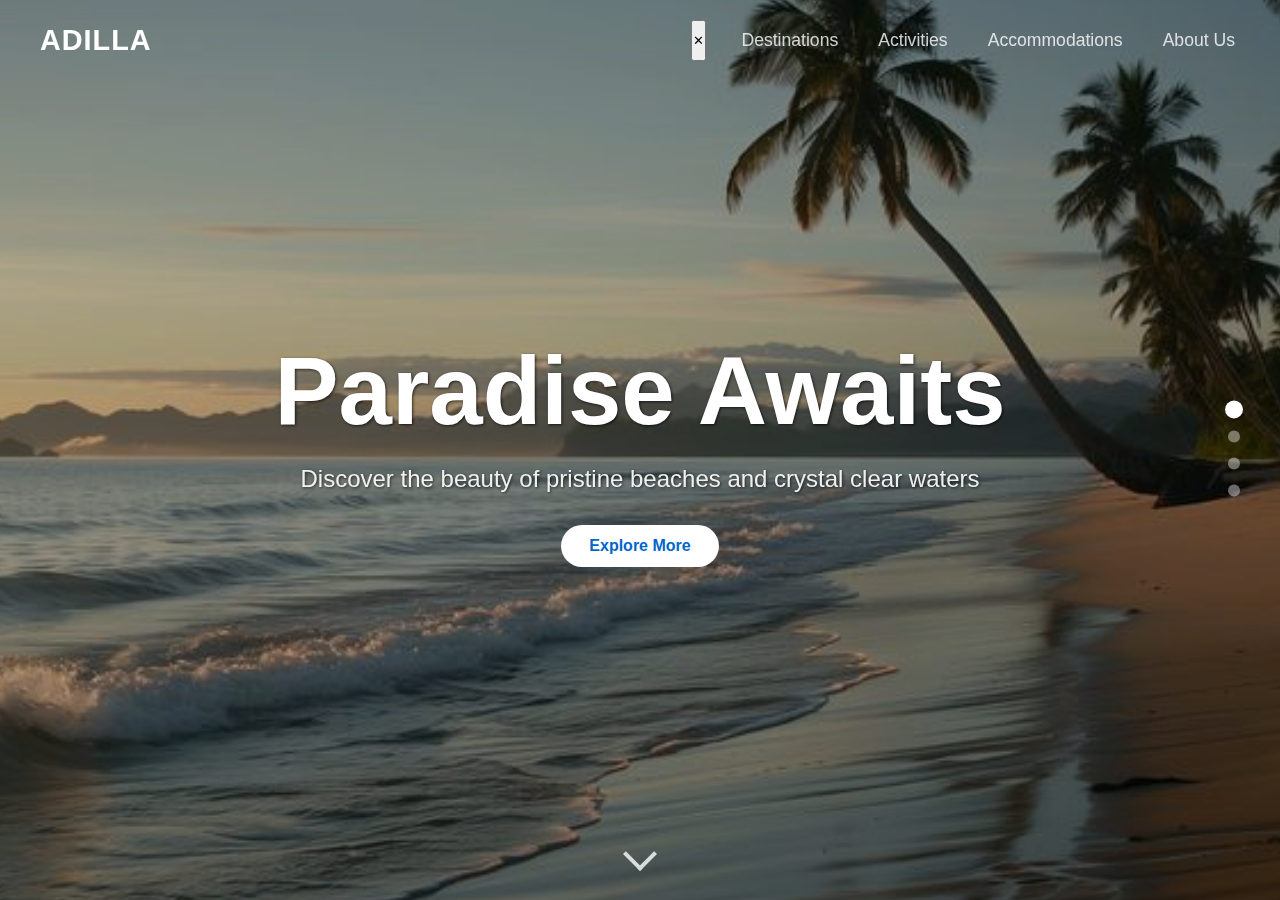
==== index.html @ 9ad41ff4 "updated index html" ====
<!DOCTYPE html>
<html lang="en">
<head>
  <meta charset="UTF-8">
  <meta name="viewport" content="width=device-width, initial-scale=1.0">
  <title>Scroll Snap Animation - Beach Theme</title>
  <style>
    * {
      margin: 0;
      padding: 0;
      box-sizing: border-box;
      font-family: 'Inter', -apple-system, BlinkMacSystemFont, 'Segoe UI', Roboto, sans-serif;
    }

    body {
      overflow-x: hidden;
      color: #fff;
    }

    .scroll-container {
      height: 100vh;
      overflow-y: scroll;
      scroll-snap-type: y mandatory;
      position: relative;
    }

    .scroll-container::-webkit-scrollbar {
      display: none;
    }

    .section {
      height: 100vh;
      display: flex;
      flex-direction: column;
      justify-content: center;
      align-items: center;
      scroll-snap-align: start;
      position: relative;
      overflow: hidden;
    }

    .content {
      max-width: 800px;
      text-align: center;
      padding: 0 20px;
      z-index: 10;
      opacity: 0;
      transform: translateY(50px);
      transition: opacity 0.8s ease, transform 0.8s ease;
      text-shadow: 1px 1px 3px rgba(0, 0, 0, 0.7);
    }

    .is-active .content {
      opacity: 1;
      transform: translateY(0);
    }

    h1 {
      font-size: 6rem;
      margin-bottom: 1rem;
      line-height: 1.2;
    }

    p {
      font-size: 1.5rem;
      margin-bottom: 2rem;
      opacity: 0.9;
    }

    .btn {
      display: inline-block;
      padding: 12px 28px;
      background: #fff;
      color: #0066CC;
      font-weight: 600;
      border-radius: 30px;
      text-decoration: none;
      font-size: 1rem;
      transition: transform 0.3s ease, box-shadow 0.3s ease;
      text-shadow: none;
    }

    .btn:hover {
      transform: translateY(-3px);
      box-shadow: 0 10px 20px rgba(0, 0, 0, 0.2);
    }

    .background {
      position: absolute;
      top: 0;
      left: 0;
      width: 100%;
      height: 100%;
      z-index: 1;
      transition: transform 1s ease;
      background-size: cover;
      background-position: center;
      filter: brightness(0.8);
    }

    .section.is-active .background {
      transform: scale(1.05);
    }

    .section:nth-child(1) .background {
      background-image: url('1.jpg');
      /* Replace with actual beach image 1 */
    }

    .section:nth-child(2) .background {
      background-image: url('kilili1.jpg');
      /* Replace with actual beach image 2 */
    }

    .section:nth-child(3) .background {
      background-image: url('77.jpg');
      /* Replace with actual beach image 3 */
    }

    .section:nth-child(4) .background {
      background-image: url('55.jpg');
      /* Replace with actual beach image 4 */
    }

    .overlay {
      position: absolute;
      top: 0;
      left: 0;
      width: 100%;
      height: 100%;
      background: rgba(0, 0, 0, 0.1);
      z-index: 2;
    }

    .dots-nav {
      position: fixed;
      right: 40px;
      top: 50%;
      transform: translateY(-50%);
      z-index: 100;
      display: flex;
      flex-direction: column;
      align-items: center;
      gap: 15px;
    }

    .dot {
      width: 12px;
      height: 12px;
      border-radius: 50%;
      background: rgba(255, 255, 255, 0.4);
      cursor: pointer;
      transition: transform 0.3s ease, background 0.3s ease;
    }

    .dot.active {
      background: white;
      transform: scale(1.5);
    }

    .scroll-hint {
      position: fixed;
      bottom: 30px;
      left: 50%;
      transform: translateX(-50%);
      z-index: 100;
      opacity: 0.8;
      animation: bounce 2s infinite;
    }

    @keyframes bounce {
      0%, 20%, 50%, 80%, 100% {
        transform: translateY(0) translateX(-50%);
      }
      40% {
        transform: translateY(-20px) translateX(-50%);
      }
      60% {
        transform: translateY(-10px) translateX(-50%);
      }
    }

    .scroll-arrow {
      width: 24px;
      height: 24px;
      border: solid white;
      border-width: 0 4px 4px 0;
      display: inline-block;
      transform: rotate(45deg);
    }

    /* Beach-themed animated elements */
    .wave {
      position: absolute;
      bottom: -20px;
      left: 0;
      width: 100%;
      height: 100px;
      background: url('/api/placeholder/1920/200');
      /* Replace with wave pattern image */
      background-size: 1000px 100px;
      opacity: 0.3;
      z-index: 3;
      animation: wave 15s linear infinite;
    }

    .wave.wave-1 {
      opacity: 0.3;
      animation: wave 15s linear infinite;
    }

    .wave.wave-2 {
      opacity: 0.2;
      animation: wave-reverse 20s linear infinite;
    }

    @keyframes wave {
      0% {
        background-position-x: 0;
      }
      100% {
        background-position-x: 1000px;
      }
    }

    @keyframes wave-reverse {
      0% {
        background-position-x: 1000px;
      }
      100% {
        background-position-x: 0;
      }
    }

    /* Navigation Bar Styles */
    .navbar {
      position: fixed;
      width: 100%;
      top: 0;
      left: 0;
      padding: 20px 40px;
      display: flex;
      justify-content: space-between;
      align-items: center;
      z-index: 1000;
      transition: opacity 0.5s ease, transform 0.5s ease;
    }

    .navbar.hidden {
      opacity: 0;
      transform: translateY(-100%);
      pointer-events: none;
    }

    .logo {
      font-size: 1.8rem;
      font-weight: 700;
      color: white;
      text-decoration: none;
      letter-spacing: 1px;
    }

    .nav-links {
      display: flex;
      list-style: none;
      gap: 30px;
    }

    .nav-item {
      position: relative;
    }

    .nav-link {
      color: white;
      text-decoration: none;
      font-size: 1.1rem;
      padding: 10px 5px;
      cursor: pointer;
      opacity: 0.8;
      transition: opacity 0.3s ease;
      display: block;
    }

    .nav-link:hover {
      opacity: 1;
    }

    .dropdown {
      position: absolute;
      top: 100%;
      left: 50%;
      transform: translateX(-50%) translateY(10px);
      background: rgba(0, 0, 0, 0.85);
      backdrop-filter: blur(10px);
      border-radius: 8px;
      width: 220px;
      padding: 15px;
      opacity: 0;
      visibility: hidden;
      transition: all 0.3s ease;
      box-shadow: 0 5px 20px rgba(0, 0, 0, 0.2);
    }

    .nav-item:hover .dropdown {
      opacity: 1;
      visibility: visible;
      transform: translateX(-50%) translateY(0);
    }

    .dropdown-link {
      display: block;
      color: white;
      text-decoration: none;
      padding: 8px 10px;
      border-radius: 5px;
      transition: background 0.3s ease;
      font-size: 0.95rem;
    }

    .dropdown-link:hover {
      background: rgba(255, 255, 255, 0.1);
    }

    .dropdown-divider {
      height: 1px;
      margin: 8px 0;
      background: rgba(255, 255, 255, 0.2);
    }

    .dropdown-title {
      display: block;
      color: rgba(255, 255, 255, 0.6);
      font-size: 0.8rem;
      padding: 8px 10px 4px;
      text-transform: uppercase;
      letter-spacing: 1px;
    }

    .mobile-nav-toggle {
      display: none;
      background: none;
      border: none;
      color: white;
      font-size: 1.5rem;
      cursor: pointer;
    }

    @media (max-width: 768px) {
      .mobile-nav-toggle {
        display: block;
      }

      .nav-links {
        position: fixed;
        top: 0;
        right: 0;
        height: 100vh;
        background: rgba(0, 0, 0, 0.9);
        backdrop-filter: blur(10px);
        width: 250px;
        flex-direction: column;
        padding: 80px 20px;
        transform: translateX(100%);
        transition: transform 0.4s ease;
        gap: 10px;
      }

      .nav-links.active {
        transform: translateX(0);
      }

      .dropdown {
        position: static;
        transform: none;
        background: transparent;
        width: 100%;
        box-shadow: none;
        padding: 5px 0 5px 15px;
        margin-top: 0;
        display: none;
      }

      .nav-item:hover .dropdown {
        transform: none;
      }

      .nav-item.active .dropdown {
        display: block;
      }

      .mobile-nav-close {
        position: absolute;
        top: 20px;
        right: 20px;
        background: transparent;
        border: none;
        color: white;
        font-size: 1.5rem;
        cursor: pointer;
      }
    }
    * {
    box-sizing: border-box;
}

body {
    margin: 0;
    font-family: Arial, sans-serif;
    background-color: #f0f0f0;
    
}

.product-container {
    display: flex;
    overflow-x: auto;
    padding: 20px;
}

.product-card {
    position: relative;
    width: 300px;
    height: 200px;
    margin-right: 20px;
    background-size: cover;
    background-position: center;
    color: white;
    display: flex;
  
    padding: 20px;
    transition: transform 2s ease, width 0.8s ease, height 0.8s ease;
    border-radius: 10px;
    cursor: pointer;
}

.product-card:hover {
    position: fixed;
    left: 20px;
    top: 0;
    left: 0;
    width: 90vw;
    height: 90vh;
    z-index: 10;
    transform: scale(1);
}

.product-card h2 {
    margin: 0;
}

.product-card p {
    margin: 0;
}
  </style>
</head>
<body>
  <!-- Navigation Bar -->
  <nav class="navbar" id="navbar">
    <a href="#" class="logo">ADILLA</a>
    <button class="mobile-nav-toggle" id="mobileNavToggle">☰</button>
    <ul class="nav-links" id="navLinks">
      <button class="mobile-nav-close" id="mobileNavClose">✕</button>
      <li class="nav-item">
        <a class="nav-link">Destinations</a>
        <div class="dropdown">
          <span class="dropdown-title">Popular Places</span>
          <a href="#" class="dropdown-link">Tropical Islands</a>
          <a href="#" class="dropdown-link">Hidden Beaches</a>
          <a href="#" class="dropdown-link">Luxury Resorts</a>
          <div class="dropdown-divider"></div>
          <span class="dropdown-title">Regions</span>
          <a href="#" class="dropdown-link">Caribbean</a>
          <a href="#" class="dropdown-link">Mediterranean</a>
          <a href="#" class="dropdown-link">Southeast Asia</a>
        </div>
      </li>
      <li class="nav-item">
        <a class="nav-link">Activities</a>
        <div class="dropdown">
          <a href="#" class="dropdown-link">Snorkeling</a>
          <a href="#" class="dropdown-link">Scuba Diving</a>
          <a href="#" class="dropdown-link">Beach Volleyball</a>
          <a href="#" class="dropdown-link">Surfing</a>
          <a href="#" class="dropdown-link">Jet Skiing</a>
          <a href="#" class="dropdown-link">Beach Yoga</a>
        </div>
      </li>
      <li class="nav-item">
        <a class="nav-link">Accommodations</a>
        <div class="dropdown">
          <a href="#" class="dropdown-link">Beach Resorts</a>
          <a href="#" class="dropdown-link">Villas</a>
          <a href="#" class="dropdown-link">Beach Houses</a>
          <a href="#" class="dropdown-link">Ocean View Hotels</a>
          <a href="#" class="dropdown-link">Eco Friendly Stays</a>
        </div>
      </li>
      <li class="nav-item">
        <a class="nav-link">About Us</a>
        <div class="dropdown">
          <a href="#" class="dropdown-link">Our Story</a>
          <a href="#" class="dropdown-link">Team</a>
          <a href="#" class="dropdown-link">Testimonials</a>
          <a href="#" class="dropdown-link">Contact</a>
        </div>
      </li>
    </ul>
  </nav>

  <div class="scroll-container" id="scrollContainer">
    <section class="section" id="section1">
      <div class="background"></div>
      <div class="overlay"></div>
      <div class="content">
        <h1>Paradise Awaits</h1>
        <p>Discover the beauty of pristine beaches and crystal clear waters</p>
        <a href="#section2" class="btn js-scroll">Explore More</a>
      </div>
      <div class="wave wave-1"></div>
      <div class="wave wave-2"></div>
    </section>

    <section class="section" id="section2">
      <div class="background"></div>
      <div class="overlay"></div>
      <div class="content">
        <h1>Kilili resort</h1>
        <p>Experience breathtaking views as the sun meets the horizon</p>
        <a href="#section3" class="btn js-scroll">Next Section</a>
      </div>
      <div class="wave wave-1"></div>
      <div class="wave wave-2"></div>
    </section>

    <section class="section" id="section3">
      <div class="background"></div>
      <div class="overlay"></div>
      <div class="content">
        <h1>Turtle bay resort</h1>
        <p>Palm trees swaying in the gentle ocean breeze</p>
        <a href="turtlebay.html" >Continue</a>
      </div>
      <div class="wave wave-1"></div>
      <div class="wave wave-2"></div>
    </section>

    <section class="section" id="section4">
      <div class="background"></div>
      <div class="overlay"></div>
      <div class="content">
        <h1>lily palm resort</h1>
        <p>Plan your escape to these beautiful shores today</p>
        <a href="#section1" class="btn js-scroll">Back to Top</a>
      </div>
      

      <div class="wave wave-1"></div>
      <div class="wave wave-2"></div>
    </section>
        <section class="display">
            <div class="product-container">
                <div class="product-card" style="background-image: url('22.jpg');">
                    <h2>Product 1</h2>
                    <p>Description of Product 1</p>
                </div>
                <div class="product-card" style="background-image: url('22.jpg');">
                    <h2>Product 2</h2>
                    <p>Description of Product 2</p>
                </div>
                <div class="product-card" style="background-image: url('22.jpg');">
                    <h2>Product 3</h2>
                    <p>Description of Product 3</p>
                </div>
                <div class="product-card" style="background-image: url('22.jpg');">
                    <h2>Product 4</h2>
                    <p>Description of Product 4</p>
                </div>
                <div class="product-card" style="background-image: url('22.jpg');">
                    <h2>Product 1</h2>
                    <p>Description of Product 1</p>
                </div>
                <div class="product-card" style="background-image: url('22.jpg');">
                    <h2>Product 2</h2>
                    <p>Description of Product 2</p>
                </div>
                <div class="product-card" style="background-image: url('22.jpg');">
                    <h2>Product 3</h2>
                    <p>Description of Product 3</p>
                </div>
                <div class="product-card" style="background-image: url('22.jpg');">
                    <h2>Product 4</h2>
                    <p>Description of Product 4</p>
                </div>
            </div>
            <script></script>
        
        </section>
  </div>

  <div class="dots-nav" id="dotsNav">
    <span class="dot active" data-index="0"></span>
    <span class="dot" data-index="1"></span>
    <span class="dot" data-index="2"></span>
    <span class="dot" data-index="3"></span>
  </div>

  <div class="scroll-hint" id="scrollHint">
    <span class="scroll-arrow"></span>
  </div>

  <script>
    document.addEventListener('DOMContentLoaded', function() {
      const sections = document.querySelectorAll('.section');
      const dots = document.querySelectorAll('.dot');
      const container = document.getElementById('scrollContainer');
      const scrollHint = document.getElementById('scrollHint');
      const navbar = document.getElementById('navbar');
      const mobileNavToggle = document.getElementById('mobileNavToggle');
      const mobileNavClose = document.getElementById('mobileNavClose');
      const navLinks = document.getElementById('navLinks');
      const navItems = document.querySelectorAll('.nav-item');
      
      let currentIndex = 0;
      let isScrolling = false;
      let touchStartY = 0;
      let touchEndY = 0;

      // Initial active class
      sections[0].classList.add('is-active');

      // Mobile nav toggle
      mobileNavToggle.addEventListener('click', function() {
        navLinks.classList.add('active');
      });

      mobileNavClose.addEventListener('click', function() {
        navLinks.classList.remove('active');
      });

      // Mobile dropdown toggle
      if (window.innerWidth <= 768) {
        navItems.forEach(item => {
          const link = item.querySelector('.nav-link');
          link.addEventListener('click', function(e) {
            e.preventDefault();
            item.classList.toggle('active');
          });
        });
      }

      // Update active section based on scroll position
      function updateActiveSection() {
        const scrollPosition = container.scrollTop;
        const windowHeight = window.innerHeight;
        
        sections.forEach((section, index) => {
          const sectionTop = index * windowHeight;
          const sectionBottom = sectionTop + windowHeight;
          
          if (scrollPosition >= sectionTop && scrollPosition < sectionBottom) {
            if (currentIndex !== index) {
              sections.forEach(s => s.classList.remove('is-active'));
              dots.forEach(d => d.classList.remove('active'));
              
              sections[index].classList.add('is-active');
              dots[index].classList.add('active');
              currentIndex = index;

              // Hide scroll hint after first scroll
              if (index > 0) {
                scrollHint.style.opacity = '0';
              }

              // Show/hide navbar based on section
              if (index === 0) {
                navbar.classList.remove('hidden');
              } else {
                navbar.classList.add('hidden');
              }
            }
          }
        });
      }

      // Smooth scroll to section
      function scrollToSection(index) {
        if (isScrolling) return;
        isScrolling = true;
        
        const targetPosition = index * window.innerHeight;
        container.scrollTo({
          top: targetPosition,
          behavior: 'smooth'
        });
        
        setTimeout(() => {
          isScrolling = false;
        }, 1000);
      }

      // Click handlers for dots
      dots.forEach(dot => {
        dot.addEventListener('click', function() {
          const index = parseInt(this.getAttribute('data-index'));
          scrollToSection(index);
        });
      });

      // Click handlers for buttons
      document.querySelectorAll('.js-scroll').forEach(button => {
        button.addEventListener('click', function(e) {
          e.preventDefault();
          const target = this.getAttribute('href').substring(1);
          const targetSection = document.getElementById(target);
          const index = Array.from(sections).indexOf(targetSection);
          scrollToSection(index);
        });
      });

      // Touch events for mobile
      container.addEventListener('touchstart', function(e) {
        touchStartY = e.touches[0].clientY;
      });

      container.addEventListener('touchend', function(e) {
        touchEndY = e.changedTouches[0].clientY;
        const diff = touchStartY - touchEndY;
        
        if (Math.abs(diff) > 50) {
          if (diff > 0 && currentIndex < sections.length - 1) {
            // Swipe up - go to next section
            scrollToSection(currentIndex + 1);
          } else if (diff < 0 && currentIndex > 0) {
            // Swipe down - go to previous section
            scrollToSection(currentIndex - 1);
          }
        }
      });

      // Wheel event for desktop
      container.addEventListener('wheel', function(e) {
        e.preventDefault();
        
        if (isScrolling) return;
        
        if (e.deltaY > 0 && currentIndex < sections.length - 1) {
          // Scroll down - go to next section
          scrollToSection(currentIndex + 1);
        } else if (e.deltaY < 0 && currentIndex > 0) {
          // Scroll up - go to previous section
          scrollToSection(currentIndex - 1);
        }
      }, { passive: false });

      // Scroll event
      container.addEventListener('scroll', function() {
        updateActiveSection();
      });

      // Initialize
      updateActiveSection();

      // Activate sections on page load
      setTimeout(() => {
        sections[0].classList.add('is-active');
      }, 100);
    });
    const productCards = document.querySelectorAll('.product-card');

productCards.forEach(card => {
    card.addEventListener('click', () => {
        if (card.classList.contains('expanded')) {
            card.classList.remove('expanded');
            card.style.position = 'relative';
            card.style.width = '300px';
            card.style.height = '200px';
        } else {
            card.classList.add('expanded');
            card.style.position = 'fixed';
            card.style.top = '0';
            card.style.left = '0';
            card.style.width = '100vw';
            card.style.height = '100vh';
        }
    });
});
  </script>
</body>
</html>
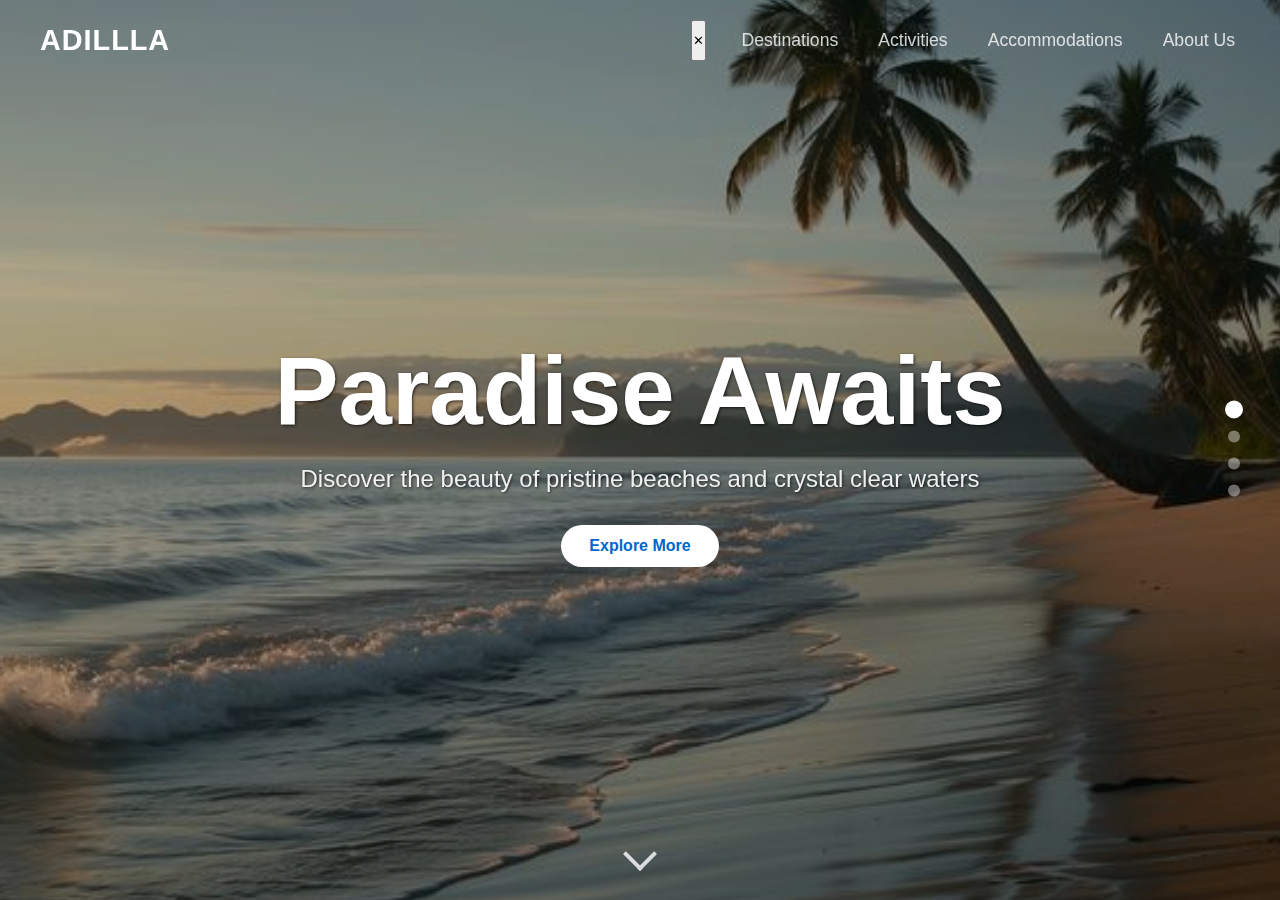
==== commit b01c66f8: "index" ====
--- a/index.html
+++ b/index.html
@@ -455,7 +455,7 @@
 <body>
   <!-- Navigation Bar -->
   <nav class="navbar" id="navbar">
-    <a href="#" class="logo">ADILLA</a>
+    <a href="#" class="logo">ADILLLA</a>
     <button class="mobile-nav-toggle" id="mobileNavToggle">☰</button>
     <ul class="nav-links" id="navLinks">
       <button class="mobile-nav-close" id="mobileNavClose">✕</button>
